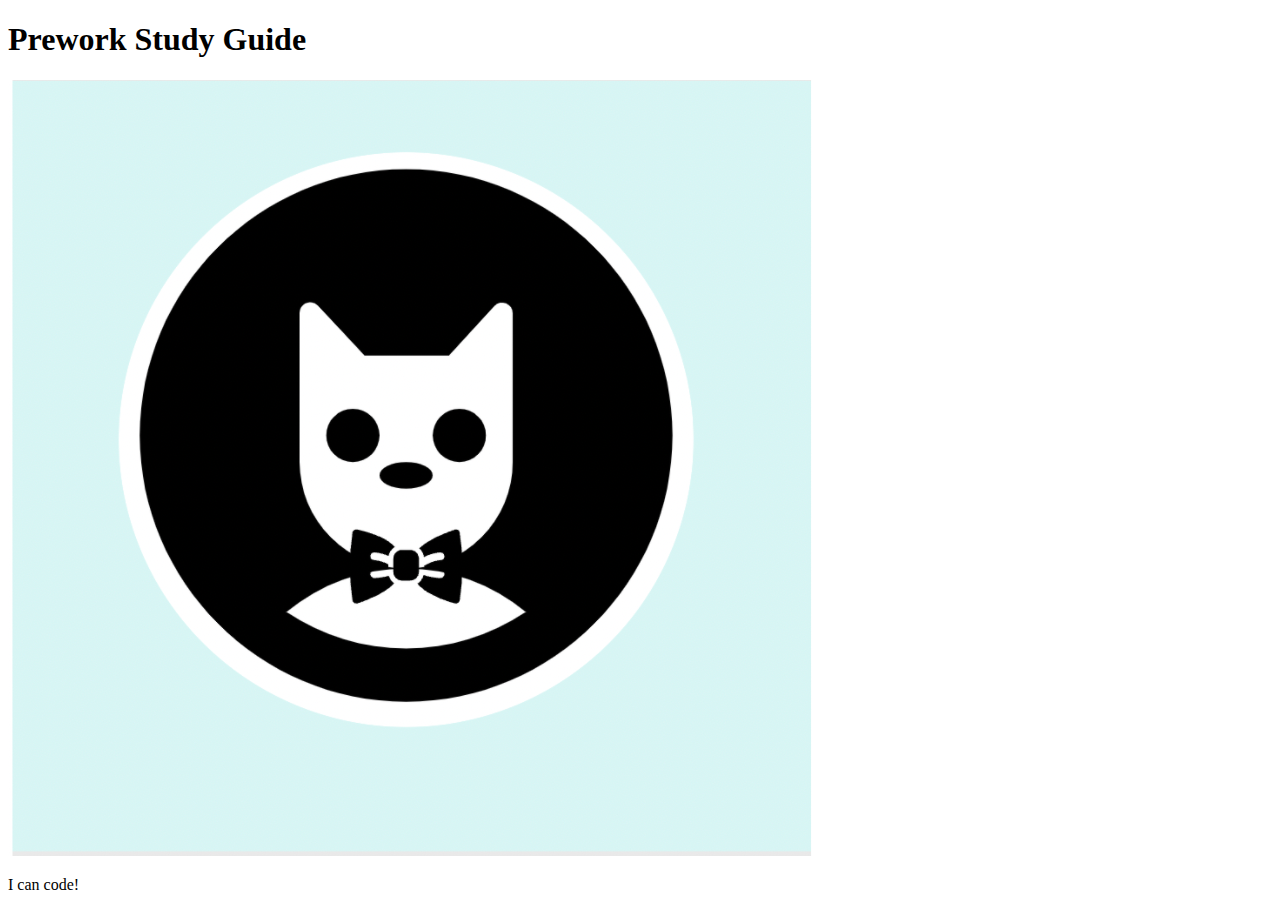
==== prework-study-guide/index.html @ 8132718e "fix but in html file" ====
<!DOCTYPE html>
<html lang="en">
  <head>
    <meta charset="UTF-8" />
    <meta http-equiv="X-UA-Compatible" content="IE=edge" />
    <meta name="viewport" content="width=device-width, initial-scale=1.0" />
    <title>Prework Study Guide</title>
  </head>
  <body>
    <header id="header">
      <h1>Prework Study Guide</h1>
      <img src="./assets/bowtie-cat.png" alt="Profile image of cat wearing a bow tie." />
    </header>
    <main>
      <!-- Student code goes here -->
    </main>

    <footer>
      <p>I can code!</p>
    </footer>
  </body>
</html>
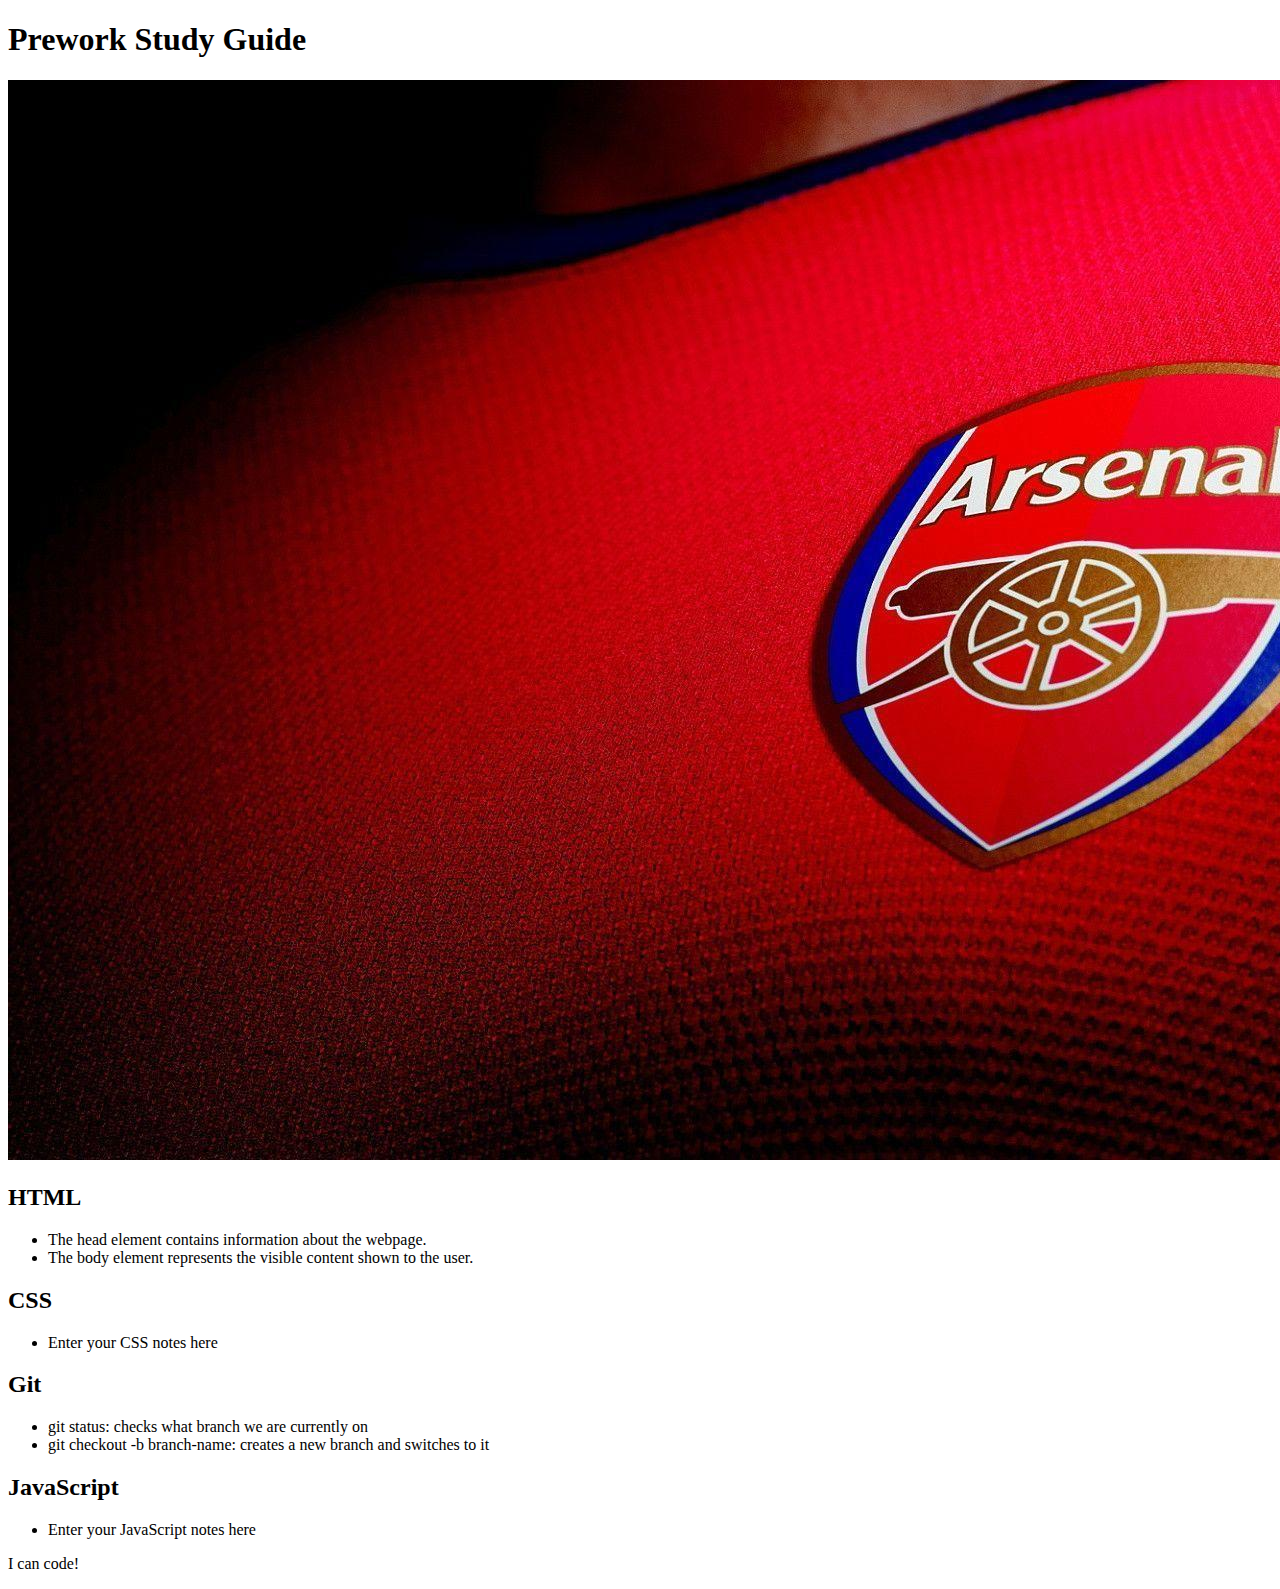
==== commit 92a2cf08: "added code to HTML file" ====
--- a/prework-study-guide/index.html
+++ b/prework-study-guide/index.html
@@ -6,17 +6,47 @@
     <meta name="viewport" content="width=device-width, initial-scale=1.0" />
     <title>Prework Study Guide</title>
   </head>
+
   <body>
-    <header id="header">
+    <header id="top">
       <h1>Prework Study Guide</h1>
-      <img src="./assets/bowtie-cat.png" alt="Profile image of cat wearing a bow tie." />
+      <img src="./assets/arsenal-fc.png" alt="Profile image of arsenal-fc." />
     </header>
+
     <main>
-      <!-- Student code goes here -->
+      <section class="card" id="html-section">
+        <h2>HTML</h2>
+        <ul>
+          <li>The head element contains information about the webpage.</li>
+          <li>The body element represents the visible content shown to the user.</li>
+        </ul>
+      </section>
+
+      <section class="card" id="css-section">
+        <h2>CSS</h2>
+        <ul>
+          <li>Enter your CSS notes here</li>
+        </ul>
+      </section>
+
+      <section class="card" id="git-section">
+        <h2>Git</h2>
+        <ul>
+          <li>git status: checks what branch we are currently on</li>
+          <li>git checkout -b branch-name: creates a new branch and switches to it</li>
+        </ul>
+      </section>
+
+      <section class="card" id="javascript-section">
+        <h2>JavaScript</h2>
+        <ul>
+          <li>Enter your JavaScript notes here</li>
+        </ul>
+      </section>
     </main>
 
     <footer>
       <p>I can code!</p>
     </footer>
   </body>
-</html>
+</html>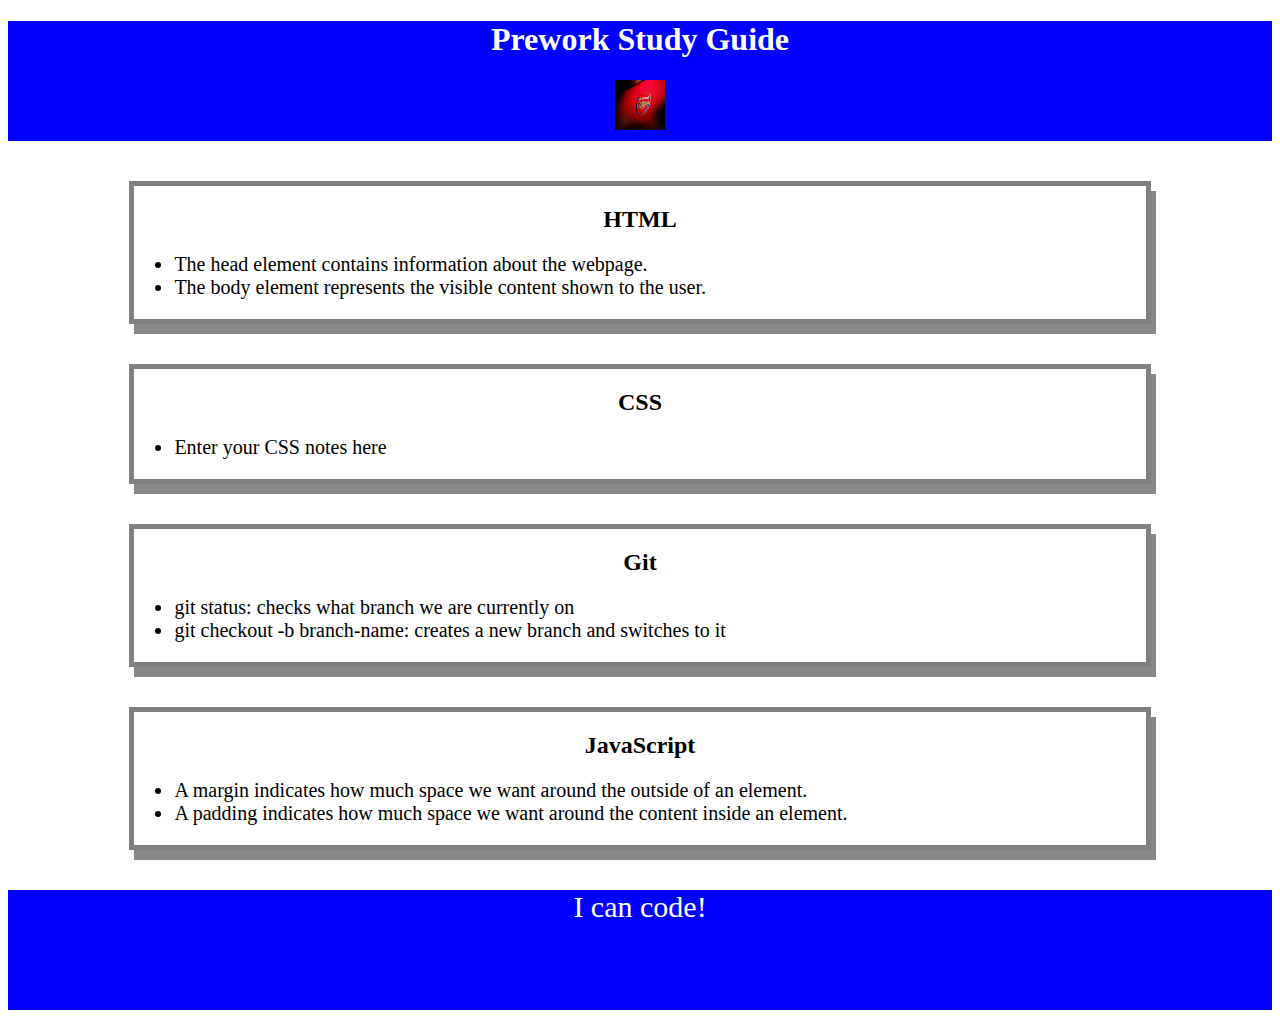
==== commit 5c25cc8e: "added CSS to project" ====
--- a/prework-study-guide/index.html
+++ b/prework-study-guide/index.html
@@ -10,7 +10,7 @@
   <body>
     <header id="top">
       <h1>Prework Study Guide</h1>
-      <img src="./assets/arsenal-fc.png" alt="Profile image of arsenal-fc." />
+      <img src="./assets/arsenal-fc.png" alt="Profile image of Gunners." />
     </header>
 
     <main>
@@ -39,8 +39,10 @@
 
       <section class="card" id="javascript-section">
         <h2>JavaScript</h2>
+       
         <ul>
-          <li>Enter your JavaScript notes here</li>
+          <li>A margin indicates how much space we want around the outside of an element.</li>
+          <li>A padding indicates how much space we want around the content inside an element.</li>
         </ul>
       </section>
     </main>
@@ -48,5 +50,6 @@
     <footer>
       <p>I can code!</p>
     </footer>
+    <link rel="stylesheet" href="./assets/style.css">
   </body>
-</html>+</html>
--- a/prework-study-guide/assets/style.css
+++ b/prework-study-guide/assets/style.css
@@ -0,0 +1,42 @@
+{
+    margin: 0;
+    padding: 0;
+   }
+   
+   header,
+   footer {
+    width: 100%;
+    height: 120px;
+    background-color: blue;
+    color: white;
+   }
+   
+   h1,
+   h2 {
+    text-align: center;
+   }
+   
+   img {
+    display: block;
+    height: 50px;
+    width: 50px;
+    margin-left: auto;
+    margin-right: auto;
+   }
+   
+   ul {
+    padding-left: 40px;
+    font-size: 20px;
+   }
+   
+   p {
+    text-align: center;
+    font-size: 30px;
+   }
+
+   .card {
+    width: 80%;
+    margin: 40px auto;
+    border: 5px solid gray;
+    box-shadow: 5px 10px #888888;
+  }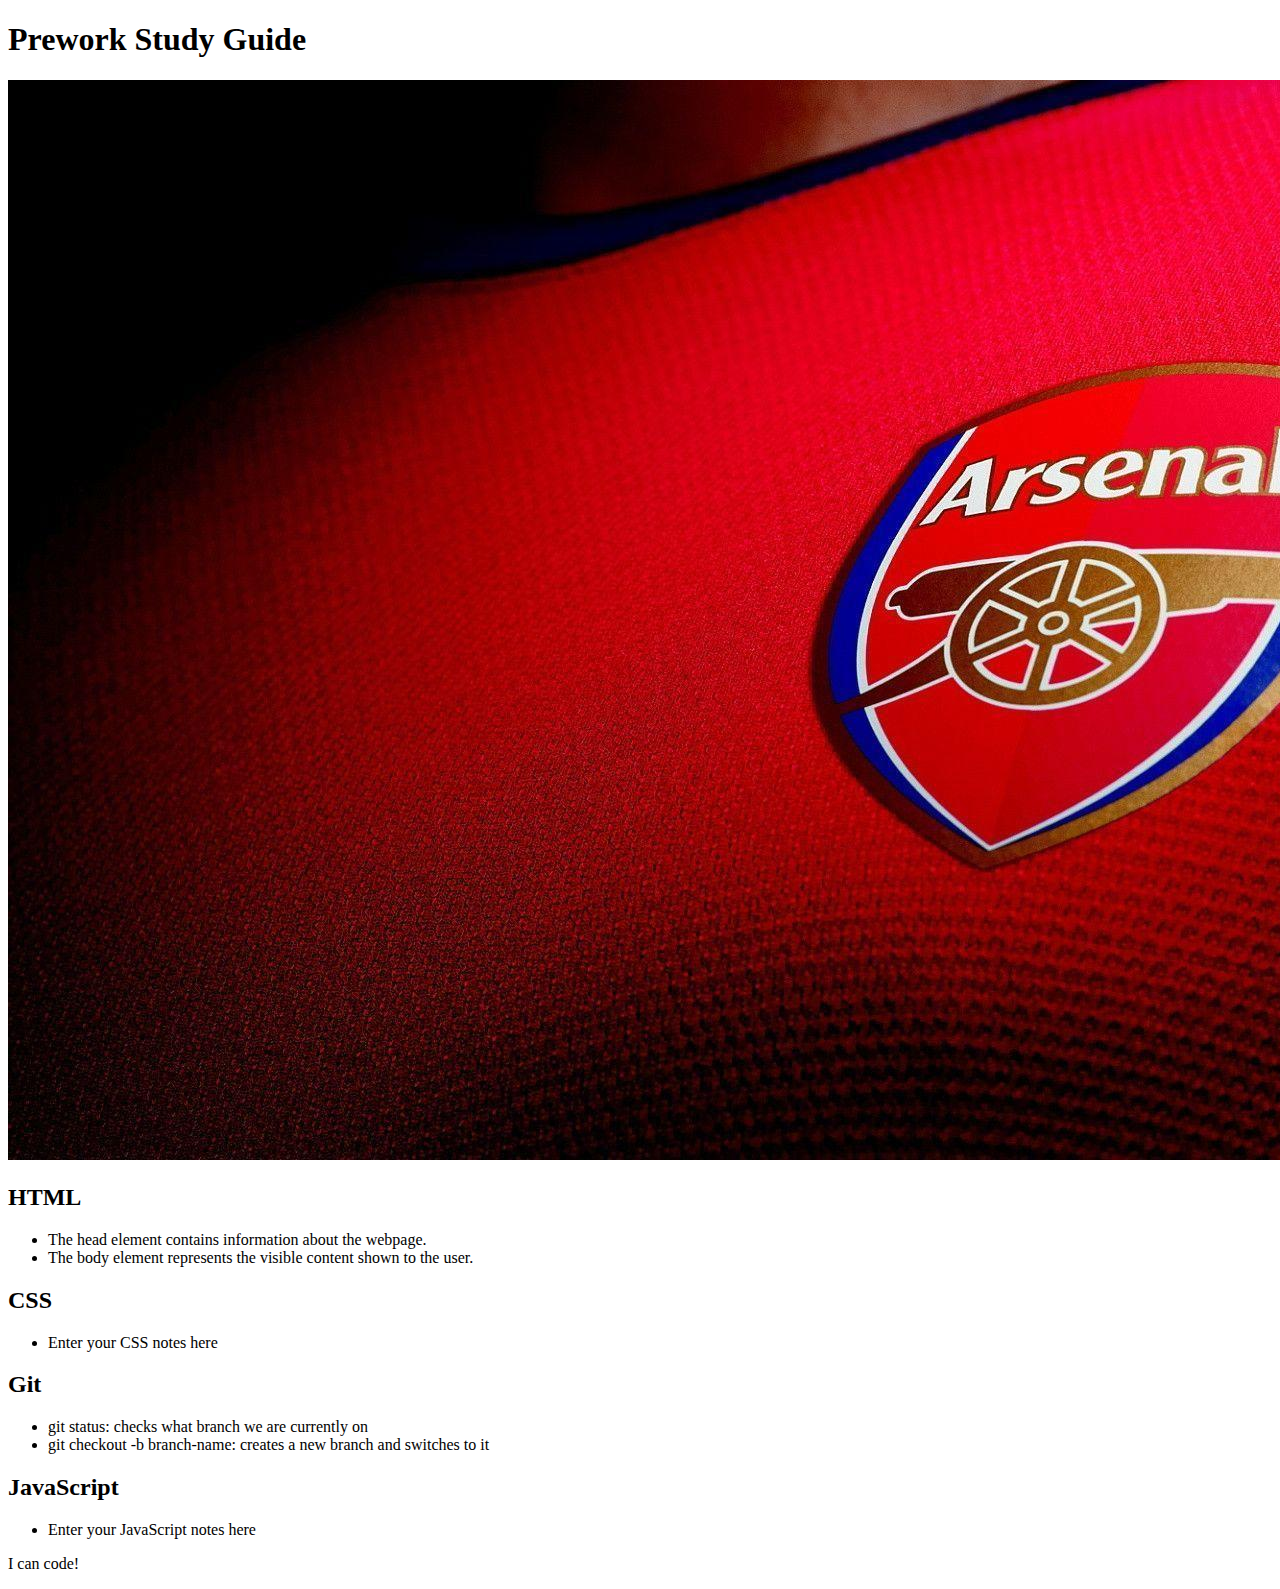
==== commit 964b041a: "Modified Code" ====
--- a/prework-study-guide/index.html
+++ b/prework-study-guide/index.html
@@ -10,7 +10,7 @@
   <body>
     <header id="top">
       <h1>Prework Study Guide</h1>
-      <img src="./assets/arsenal-fc.png" alt="Profile image of Gunners." />
+      <img src="./assets/arsenal-fc.png" alt="Profile image of arsenal-fc." />
     </header>
 
     <main>
@@ -21,6 +21,7 @@
           <li>The body element represents the visible content shown to the user.</li>
         </ul>
       </section>
+      
 
       <section class="card" id="css-section">
         <h2>CSS</h2>
@@ -39,10 +40,8 @@
 
       <section class="card" id="javascript-section">
         <h2>JavaScript</h2>
-       
         <ul>
-          <li>A margin indicates how much space we want around the outside of an element.</li>
-          <li>A padding indicates how much space we want around the content inside an element.</li>
+          <li>Enter your JavaScript notes here</li>
         </ul>
       </section>
     </main>
@@ -50,6 +49,5 @@
     <footer>
       <p>I can code!</p>
     </footer>
-    <link rel="stylesheet" href="./assets/style.css">
   </body>
-</html>
+</html>